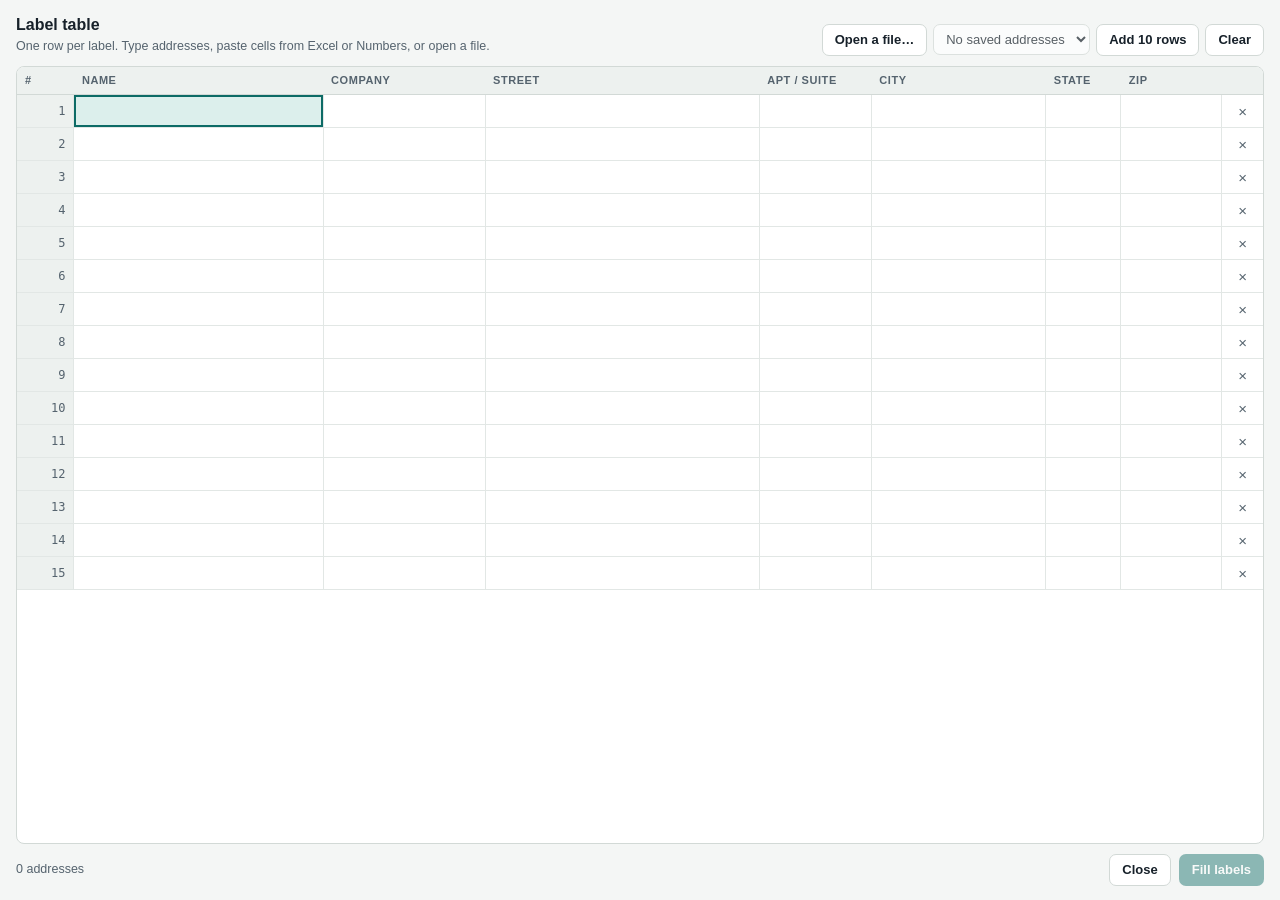
==== table.html @ 2e18c403 "Version 1.3: trips, feed arrow, fit text, smart crop, repair, address book, table window Printing on" ====
<!doctype html>
<html lang="en">
<head>
<meta charset="utf-8">
<meta name="viewport" content="width=device-width, initial-scale=1">
<title>Label table – Label Sheet Keeper</title>
<script src="https://appsforoffice.microsoft.com/lib/1/hosted/office.js"></script>
<script>
  window.LSK_T = Date.now();
  document.write('<link rel="stylesheet" href="table.css?t=' + LSK_T + '">' +
    ['vendor/jszip/jszip.min.js', 'lsk-tools.js'].map(function (f) { return '<script src="' + f + '?t=' + LSK_T + '"><\/script>'; }).join(''));
</script>
</head>
<body>
<div class="app">
  <header class="top">
    <div>
      <h1>Label table</h1>
      <p id="info" class="hint">One row per label. Type addresses, paste cells from Excel or Numbers, or open a file.</p>
    </div>
    <div class="tools">
      <input type="file" id="file" class="sr" accept=".csv,.txt,.xlsx,.vcf,text/csv,text/vcard">
      <label for="file" class="btn ghost" tabindex="0" id="file-label">Open a file…</label>
      <select id="book" aria-label="Add a saved address"></select>
      <button type="button" id="more" class="btn ghost">Add 10 rows</button>
      <button type="button" id="clear" class="btn ghost">Clear</button>
    </div>
  </header>
  <div class="grid-wrap">
    <table id="grid" class="grid" aria-label="Addresses">
      <colgroup><col class="c-n"><col class="c-name"><col class="c-co"><col class="c-st"><col class="c-apt"><col class="c-city"><col class="c-state"><col class="c-zip"><col class="c-x"></colgroup>
      <thead><tr><th>#</th><th>Name</th><th>Company</th><th>Street</th><th>Apt / Suite</th><th>City</th><th>State</th><th>ZIP</th><th><span class="sr">Delete</span></th></tr></thead>
      <tbody id="rows"></tbody>
    </table>
  </div>
  <footer class="bottom">
    <p id="count" class="hint"></p>
    <p id="msg" class="msg" role="status" aria-live="polite"></p>
    <div class="acts">
      <button type="button" id="cancel" class="btn ghost">Close</button>
      <button type="button" id="fill" class="btn primary">Fill labels</button>
    </div>
  </footer>
</div>
<script>document.write('<script src="table.js?t=' + window.LSK_T + '"><\/script>');</script>
</body>
</html>
---- table.css ----
/* Label table window: a toolbar, a spreadsheet-like grid that scrolls, and a
   footer with the count and the Fill labels button. */
:root{
  --bg:#F4F6F5; --surface:#FFFFFF; --sunken:#EDF1EF; --line:#D2D9D6; --grid:#E2E7E5; --ink:#17212A; --muted:#55636E;
  --accent:#0D6B66; --accent-ink:#FFFFFF; --accent-soft:#DCEFEC; --warn:#9A430F;
  --f:-apple-system,BlinkMacSystemFont,"Segoe UI",Helvetica,Arial,sans-serif; --f-mono:ui-monospace,Menlo,Consolas,monospace;
  color-scheme:light;
}
@media (prefers-color-scheme:dark){
  :root{ --bg:#1E2326; --surface:#272E32; --sunken:#22292D; --line:#3A454B; --grid:#323C41; --ink:#E4EAEC; --muted:#9AA9AF;
    --accent:#5BC4B9; --accent-ink:#06201E; --accent-soft:#1B3D3B; --warn:#F0A36D; color-scheme:dark; }
}
*{box-sizing:border-box}
html,body{margin:0;height:100%;background:var(--bg);color:var(--ink);font:13px/1.4 var(--f)}
[hidden]{display:none!important}
.sr{position:absolute;width:1px;height:1px;overflow:hidden;clip:rect(0 0 0 0);white-space:nowrap}
:focus-visible{outline:2px solid var(--accent);outline-offset:1px}
.app{height:100%;display:grid;grid-template-rows:auto 1fr auto}
.top{display:flex;flex-wrap:wrap;justify-content:space-between;align-items:flex-end;gap:10px 16px;padding:14px 16px 10px}
h1{margin:0;font-size:16px;font-weight:700}
.hint{margin:2px 0 0;color:var(--muted);font-size:12.5px}
.tools{display:flex;flex-wrap:wrap;gap:6px;align-items:center}
.tools select{font:inherit;padding:6px 8px;border:1px solid var(--line);border-radius:7px;background:var(--surface);color:var(--ink);max-width:200px}
.btn{font:600 13px var(--f);border-radius:7px;padding:7px 12px;border:1px solid transparent;cursor:pointer;line-height:1.2;min-height:32px;display:inline-flex;align-items:center}
.btn.primary{background:var(--accent);color:var(--accent-ink)}
.btn.ghost{background:var(--surface);border-color:var(--line);color:var(--ink)}
.btn:disabled{opacity:.45;cursor:default}
.grid-wrap{overflow:auto;margin:0 16px;border:1px solid var(--line);border-radius:8px;background:var(--surface)}
.grid{border-collapse:collapse;width:100%;min-width:760px;table-layout:fixed}
.grid th{position:sticky;top:0;z-index:1;background:var(--sunken);text-align:left;font-size:11px;font-weight:600;letter-spacing:.05em;text-transform:uppercase;color:var(--muted);padding:6px 8px;border-bottom:1px solid var(--line)}
.grid td{border-bottom:1px solid var(--grid);border-right:1px solid var(--grid);padding:0}
.grid td:first-child{text-align:right;padding:0 8px;color:var(--muted);font:12px var(--f-mono);background:var(--sunken)}
.grid td:last-child{border-right:0;text-align:center}
.grid input{width:100%;border:0;background:transparent;color:var(--ink);font:13px var(--f);padding:7px 8px;min-height:32px}
.grid input:focus{outline:2px solid var(--accent);outline-offset:-2px;background:var(--accent-soft)}
.grid tr.over td:first-child{color:var(--warn)}
.grid .x{background:none;border:0;color:var(--muted);cursor:pointer;font-size:15px;padding:4px}
col.c-n{width:44px} col.c-name{width:20%} col.c-co{width:13%} col.c-st{width:22%} col.c-apt{width:9%} col.c-city{width:14%} col.c-state{width:58px} col.c-zip{width:78px} col.c-x{width:32px}
.bottom{display:flex;flex-wrap:wrap;align-items:center;gap:8px 16px;padding:10px 16px 14px}
.bottom .hint{margin:0}
.msg{margin:0;flex:1;font-size:12.5px;min-width:160px}
.msg.warn{color:var(--warn)}
.acts{display:flex;gap:8px;margin-left:auto}
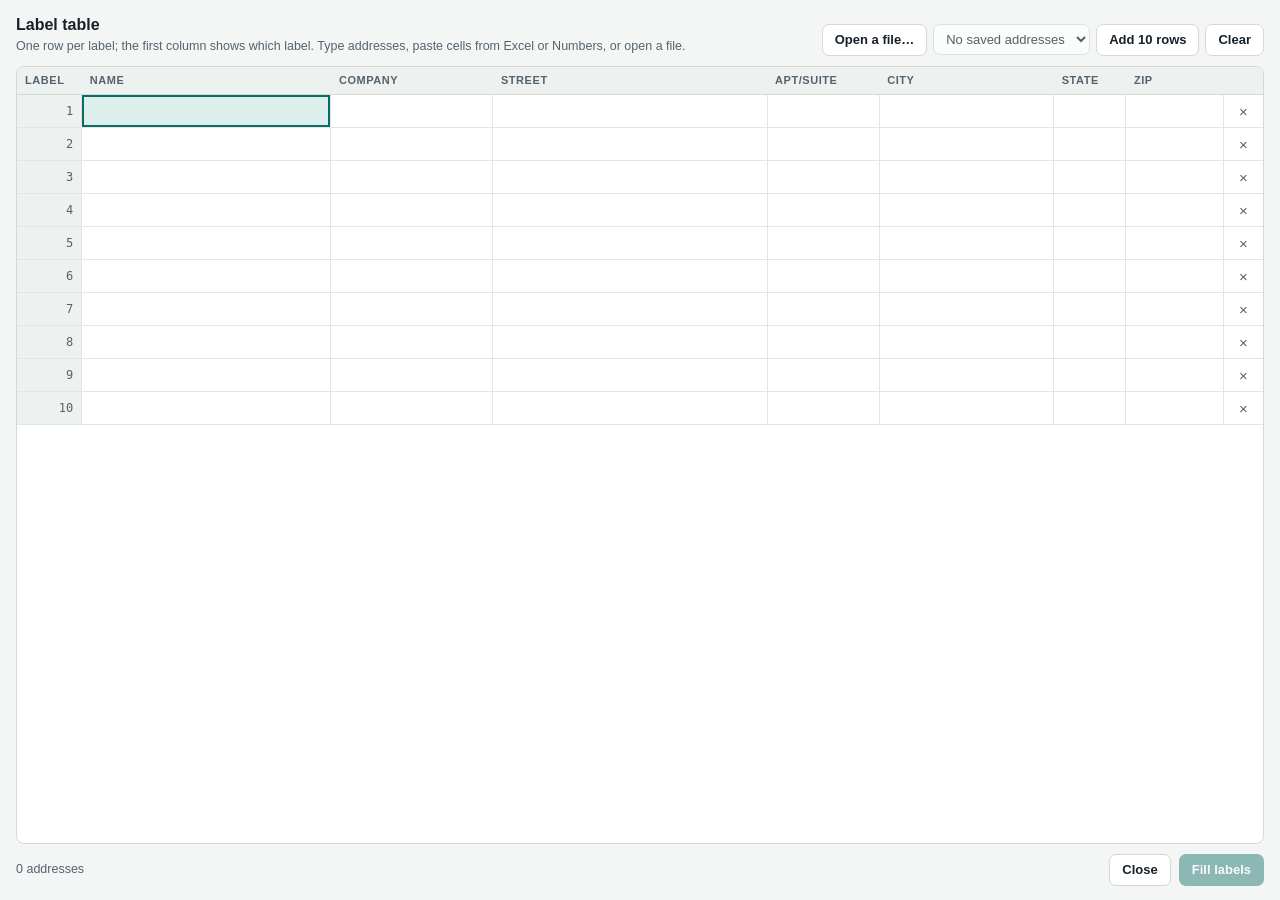
==== commit bb019c4e: "Version 1.3.2: table shows where each row goes; readable Fit text - The table window starts with one" ====
--- a/table.html
+++ b/table.html
@@ -29,7 +29,7 @@
   <div class="grid-wrap">
     <table id="grid" class="grid" aria-label="Addresses">
       <colgroup><col class="c-n"><col class="c-name"><col class="c-co"><col class="c-st"><col class="c-apt"><col class="c-city"><col class="c-state"><col class="c-zip"><col class="c-x"></colgroup>
-      <thead><tr><th>#</th><th>Name</th><th>Company</th><th>Street</th><th>Apt / Suite</th><th>City</th><th>State</th><th>ZIP</th><th><span class="sr">Delete</span></th></tr></thead>
+      <thead><tr><th title="The label each row goes on">Label</th><th>Name</th><th>Company</th><th>Street</th><th>Apt/Suite</th><th>City</th><th>State</th><th>ZIP</th><th><span class="sr">Delete</span></th></tr></thead>
       <tbody id="rows"></tbody>
     </table>
   </div>
--- a/table.css
+++ b/table.css
@@ -27,15 +27,16 @@
 .btn:disabled{opacity:.45;cursor:default}
 .grid-wrap{overflow:auto;margin:0 16px;border:1px solid var(--line);border-radius:8px;background:var(--surface)}
 .grid{border-collapse:collapse;width:100%;min-width:760px;table-layout:fixed}
-.grid th{position:sticky;top:0;z-index:1;background:var(--sunken);text-align:left;font-size:11px;font-weight:600;letter-spacing:.05em;text-transform:uppercase;color:var(--muted);padding:6px 8px;border-bottom:1px solid var(--line)}
+.grid th{white-space:nowrap;position:sticky;top:0;z-index:1;background:var(--sunken);text-align:left;font-size:11px;font-weight:600;letter-spacing:.05em;text-transform:uppercase;color:var(--muted);padding:6px 8px;border-bottom:1px solid var(--line)}
 .grid td{border-bottom:1px solid var(--grid);border-right:1px solid var(--grid);padding:0}
 .grid td:first-child{text-align:right;padding:0 8px;color:var(--muted);font:12px var(--f-mono);background:var(--sunken)}
 .grid td:last-child{border-right:0;text-align:center}
 .grid input{width:100%;border:0;background:transparent;color:var(--ink);font:13px var(--f);padding:7px 8px;min-height:32px}
 .grid input:focus{outline:2px solid var(--accent);outline-offset:-2px;background:var(--accent-soft)}
-.grid tr.over td:first-child{color:var(--warn)}
+.grid tr.spill td:first-child{color:var(--accent)}
+.grid tr.divider td{background:var(--accent-soft);color:var(--ink);font:600 12px var(--f);text-align:left;padding:6px 10px;border-right:0}
 .grid .x{background:none;border:0;color:var(--muted);cursor:pointer;font-size:15px;padding:4px}
-col.c-n{width:44px} col.c-name{width:20%} col.c-co{width:13%} col.c-st{width:22%} col.c-apt{width:9%} col.c-city{width:14%} col.c-state{width:58px} col.c-zip{width:78px} col.c-x{width:32px}
+col.c-n{width:52px} col.c-name{width:20%} col.c-co{width:13%} col.c-st{width:22%} col.c-apt{width:9%} col.c-city{width:14%} col.c-state{width:58px} col.c-zip{width:78px} col.c-x{width:32px}
 .bottom{display:flex;flex-wrap:wrap;align-items:center;gap:8px 16px;padding:10px 16px 14px}
 .bottom .hint{margin:0}
 .msg{margin:0;flex:1;font-size:12.5px;min-width:160px}
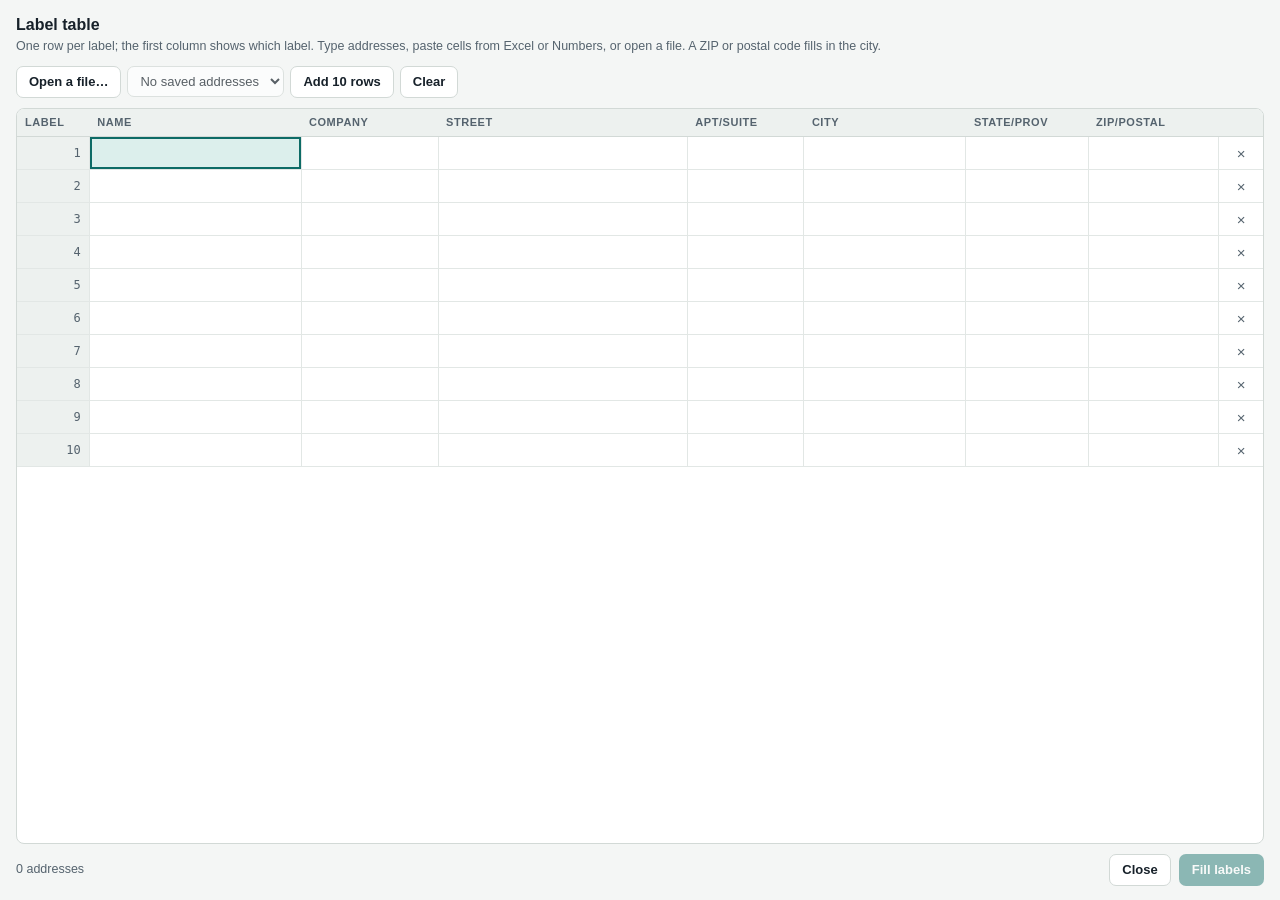
==== commit b9a739c9: "Version 1.4: Canadian addresses, ZIP/postal fill, address suggestions - Canadian addresses follow Ca" ====
--- a/table.html
+++ b/table.html
@@ -29,9 +29,13 @@
   <div class="grid-wrap">
     <table id="grid" class="grid" aria-label="Addresses">
       <colgroup><col class="c-n"><col class="c-name"><col class="c-co"><col class="c-st"><col class="c-apt"><col class="c-city"><col class="c-state"><col class="c-zip"><col class="c-x"></colgroup>
-      <thead><tr><th title="The label each row goes on">Label</th><th>Name</th><th>Company</th><th>Street</th><th>Apt/Suite</th><th>City</th><th>State</th><th>ZIP</th><th><span class="sr">Delete</span></th></tr></thead>
+      <thead><tr><th title="The label each row goes on">Label</th><th>Name</th><th>Company</th><th>Street</th><th>Apt/Suite</th><th>City</th><th>State/Prov</th><th>ZIP/Postal</th><th><span class="sr">Delete</span></th></tr></thead>
       <tbody id="rows"></tbody>
     </table>
+  </div>
+  <div id="sugg" class="sugg" role="listbox" aria-label="Address suggestions" hidden>
+    <div id="sugg-list"></div>
+    <a class="sugg-credit" href="https://www.geoapify.com/" target="_blank" rel="noopener">Powered by Geoapify</a>
   </div>
   <footer class="bottom">
     <p id="count" class="hint"></p>
--- a/table.css
+++ b/table.css
@@ -36,9 +36,14 @@
 .grid tr.spill td:first-child{color:var(--accent)}
 .grid tr.divider td{background:var(--accent-soft);color:var(--ink);font:600 12px var(--f);text-align:left;padding:6px 10px;border-right:0}
 .grid .x{background:none;border:0;color:var(--muted);cursor:pointer;font-size:15px;padding:4px}
-col.c-n{width:52px} col.c-name{width:20%} col.c-co{width:13%} col.c-st{width:22%} col.c-apt{width:9%} col.c-city{width:14%} col.c-state{width:58px} col.c-zip{width:78px} col.c-x{width:32px}
+col.c-n{width:52px} col.c-name{width:17%} col.c-co{width:11%} col.c-st{width:20%} col.c-apt{width:84px} col.c-city{width:13%} col.c-state{width:88px} col.c-zip{width:94px} col.c-x{width:32px}
 .bottom{display:flex;flex-wrap:wrap;align-items:center;gap:8px 16px;padding:10px 16px 14px}
 .bottom .hint{margin:0}
 .msg{margin:0;flex:1;font-size:12.5px;min-width:160px}
 .msg.warn{color:var(--warn)}
 .acts{display:flex;gap:8px;margin-left:auto}
+.sugg{position:fixed;z-index:20;min-width:280px;max-width:min(520px,calc(100vw - 32px));background:var(--surface);border:1px solid var(--line);border-radius:8px;box-shadow:0 8px 24px rgba(0,0,0,.18);overflow:hidden}
+.sugg button{display:block;width:100%;text-align:left;border:0;background:none;color:var(--ink);font:13px/1.3 var(--f);padding:7px 10px;cursor:pointer}
+.sugg button small{display:block;color:var(--muted);font-size:11.5px}
+.sugg button[aria-selected="true"],.sugg button:hover{background:var(--accent-soft)}
+.sugg-credit{display:block;padding:5px 10px;font-size:11px;color:var(--muted);border-top:1px solid var(--grid);text-decoration:none}
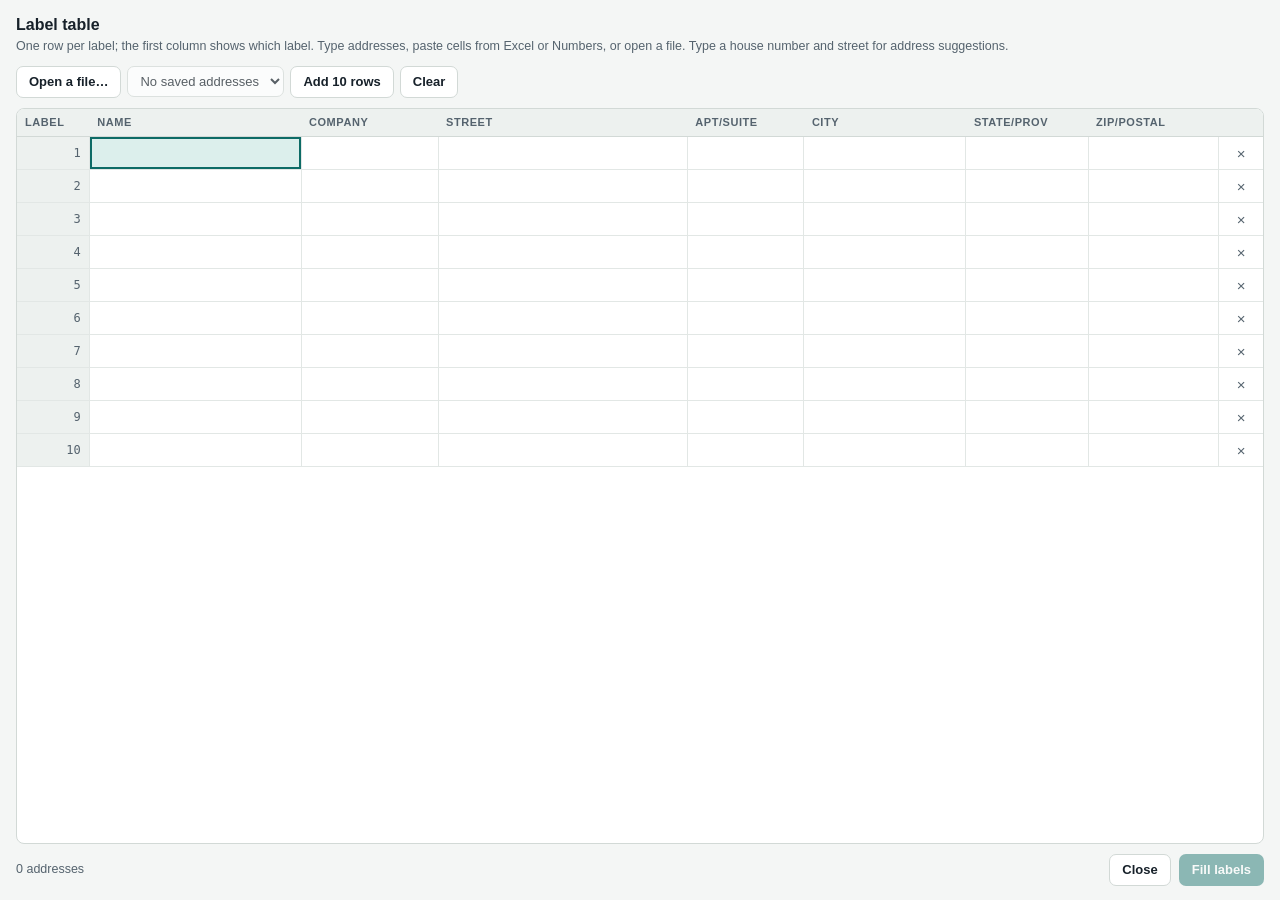
==== commit 2e3f4bcc: "Version 1.4.1: free address suggestions with Photon - With no key, the table window suggests US and " ====
--- a/table.html
+++ b/table.html
@@ -35,7 +35,7 @@
   </div>
   <div id="sugg" class="sugg" role="listbox" aria-label="Address suggestions" hidden>
     <div id="sugg-list"></div>
-    <a class="sugg-credit" href="https://www.geoapify.com/" target="_blank" rel="noopener">Powered by Geoapify</a>
+    <p id="sugg-credit" class="sugg-credit"></p>
   </div>
   <footer class="bottom">
     <p id="count" class="hint"></p>
--- a/table.css
+++ b/table.css
@@ -46,4 +46,5 @@
 .sugg button{display:block;width:100%;text-align:left;border:0;background:none;color:var(--ink);font:13px/1.3 var(--f);padding:7px 10px;cursor:pointer}
 .sugg button small{display:block;color:var(--muted);font-size:11.5px}
 .sugg button[aria-selected="true"],.sugg button:hover{background:var(--accent-soft)}
-.sugg-credit{display:block;padding:5px 10px;font-size:11px;color:var(--muted);border-top:1px solid var(--grid);text-decoration:none}
+.sugg-credit{margin:0;padding:5px 10px;font-size:11px;color:var(--muted);border-top:1px solid var(--grid)}
+.sugg-credit a{color:inherit}
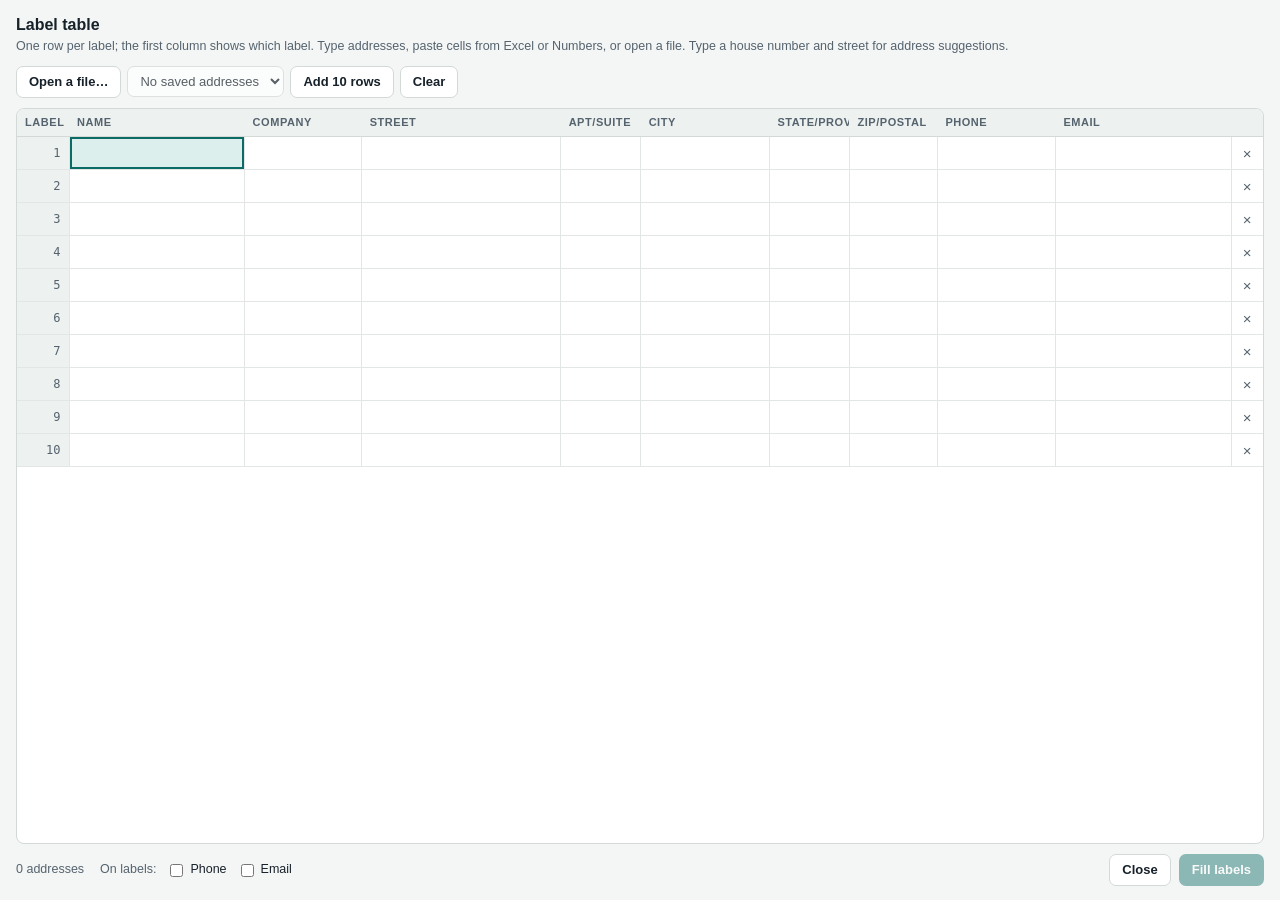
==== commit 0df4f24b: "Phone, email and second addresses on contacts; choose whom to import (1.9) Each contact can have a s" ====
--- a/table.html
+++ b/table.html
@@ -28,8 +28,8 @@
   </header>
   <div class="grid-wrap">
     <table id="grid" class="grid" aria-label="Addresses">
-      <colgroup><col class="c-n"><col class="c-name"><col class="c-co"><col class="c-st"><col class="c-apt"><col class="c-city"><col class="c-state"><col class="c-zip"><col class="c-x"></colgroup>
-      <thead><tr><th title="The label each row goes on">Label</th><th>Name</th><th>Company</th><th>Street</th><th>Apt/Suite</th><th>City</th><th>State/Prov</th><th>ZIP/Postal</th><th><span class="sr">Delete</span></th></tr></thead>
+      <colgroup><col class="c-n"><col class="c-name"><col class="c-co"><col class="c-st"><col class="c-apt"><col class="c-city"><col class="c-state"><col class="c-zip"><col class="c-phone"><col class="c-email"><col class="c-x"></colgroup>
+      <thead><tr><th title="The label each row goes on">Label</th><th>Name</th><th>Company</th><th>Street</th><th>Apt/Suite</th><th>City</th><th>State/Prov</th><th>ZIP/Postal</th><th>Phone</th><th>Email</th><th><span class="sr">Delete</span></th></tr></thead>
       <tbody id="rows"></tbody>
     </table>
   </div>
@@ -39,6 +39,7 @@
   </div>
   <footer class="bottom">
     <p id="count" class="hint"></p>
+    <span class="onl" title="Leave a row's phone or email empty to keep it off that label.">On labels: <label><input type="checkbox" id="on-phone"> Phone</label> <label><input type="checkbox" id="on-email"> Email</label></span>
     <p id="msg" class="msg" role="status" aria-live="polite"></p>
     <div class="acts">
       <button type="button" id="cancel" class="btn ghost">Close</button>
--- a/table.css
+++ b/table.css
@@ -26,7 +26,7 @@
 .btn.ghost{background:var(--surface);border-color:var(--line);color:var(--ink)}
 .btn:disabled{opacity:.45;cursor:default}
 .grid-wrap{overflow:auto;margin:0 16px;border:1px solid var(--line);border-radius:8px;background:var(--surface)}
-.grid{border-collapse:collapse;width:100%;min-width:760px;table-layout:fixed}
+.grid{border-collapse:collapse;width:100%;min-width:980px;table-layout:fixed}
 .grid th{white-space:nowrap;position:sticky;top:0;z-index:1;background:var(--sunken);text-align:left;font-size:11px;font-weight:600;letter-spacing:.05em;text-transform:uppercase;color:var(--muted);padding:6px 8px;border-bottom:1px solid var(--line)}
 .grid td{border-bottom:1px solid var(--grid);border-right:1px solid var(--grid);padding:0}
 .grid td:first-child{text-align:right;padding:0 8px;color:var(--muted);font:12px var(--f-mono);background:var(--sunken)}
@@ -36,7 +36,7 @@
 .grid tr.spill td:first-child{color:var(--accent)}
 .grid tr.divider td{background:var(--accent-soft);color:var(--ink);font:600 12px var(--f);text-align:left;padding:6px 10px;border-right:0}
 .grid .x{background:none;border:0;color:var(--muted);cursor:pointer;font-size:15px;padding:4px}
-col.c-n{width:52px} col.c-name{width:17%} col.c-co{width:11%} col.c-st{width:20%} col.c-apt{width:84px} col.c-city{width:13%} col.c-state{width:88px} col.c-zip{width:94px} col.c-x{width:32px}
+col.c-n{width:52px} col.c-name{width:15%} col.c-co{width:10%} col.c-st{width:17%} col.c-apt{width:80px} col.c-city{width:11%} col.c-state{width:80px} col.c-zip{width:88px} col.c-phone{width:118px} col.c-email{width:15%} col.c-x{width:32px}
 .bottom{display:flex;flex-wrap:wrap;align-items:center;gap:8px 16px;padding:10px 16px 14px}
 .bottom .hint{margin:0}
 .msg{margin:0;flex:1;font-size:12.5px;min-width:160px}
@@ -48,3 +48,5 @@
 .sugg button[aria-selected="true"],.sugg button:hover{background:var(--accent-soft)}
 .sugg-credit{margin:0;padding:5px 10px;font-size:11px;color:var(--muted);border-top:1px solid var(--grid)}
 .sugg-credit a{color:inherit}
+.onl{display:inline-flex;align-items:center;gap:10px;font-size:12.5px;color:var(--muted)}
+.onl label{display:inline-flex;align-items:center;gap:4px;color:var(--ink);cursor:pointer}
